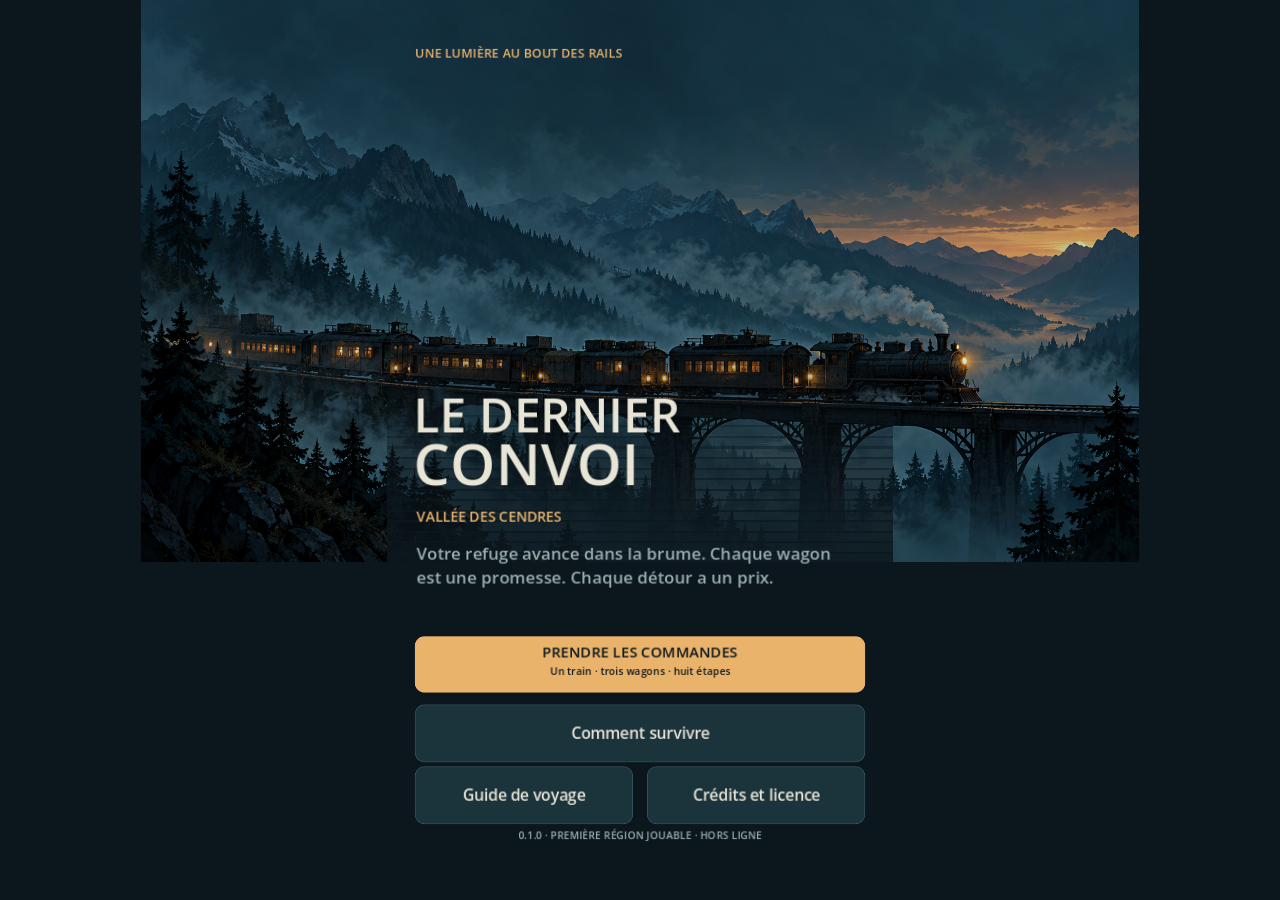
==== docs/play/index.html @ 3945c70e "Ajouter docs/play — version 0.1 [skip ci]" ====
<!DOCTYPE html>
<html lang="en">
	<head>
		<meta charset="utf-8">
		<meta name="viewport" content="width=device-width, user-scalable=no, initial-scale=1.0">
		<title>Le Dernier Convoi</title>
		<style>
html, body, #canvas {
	margin: 0;
	padding: 0;
	border: 0;
}

body {
	color: white;
	background-color: black;
	overflow: hidden;
	touch-action: none;
}

#canvas {
	display: block;
}

#canvas:focus {
	outline: none;
}

#status, #status-splash, #status-progress {
	position: absolute;
	left: 0;
	right: 0;
}

#status, #status-splash {
	top: 0;
	bottom: 0;
}

#status {
	background-color: #242424;
	display: flex;
	flex-direction: column;
	justify-content: center;
	align-items: center;
	visibility: hidden;
}

#status-splash {
	max-height: 100%;
	max-width: 100%;
	margin: auto;
}

#status-splash.show-image--false {
	display: none;
}

#status-splash.fullsize--true {
	height: 100%;
	width: 100%;
	object-fit: contain;
}

#status-splash.use-filter--false {
	image-rendering: pixelated;
}

#status-progress, #status-notice {
	display: none;
}

#status-progress {
	bottom: 10%;
	width: 50%;
	margin: 0 auto;
}

#status-notice {
	background-color: #5b3943;
	border-radius: 0.5rem;
	border: 1px solid #9b3943;
	color: #e0e0e0;
	font-family: 'Noto Sans', 'Droid Sans', Arial, sans-serif;
	line-height: 1.3;
	margin: 0 2rem;
	overflow: hidden;
	padding: 1rem;
	text-align: center;
	z-index: 1;
}
		</style>
		<link id="-gd-engine-icon" rel="icon" type="image/png" href="index.icon.png" />
<link rel="apple-touch-icon" href="index.apple-touch-icon.png"/>

	</head>
	<body>
		<canvas id="canvas">
			Your browser does not support the canvas tag.
		</canvas>

		<noscript>
			Your browser does not support JavaScript.
		</noscript>

		<div id="status">
			<img id="status-splash" class="show-image--true fullsize--true use-filter--true" src="index.png" alt="">
			<progress id="status-progress"></progress>
			<div id="status-notice"></div>
		</div>

		<script src="convoi-wasm-loader.js"></script>
		<script src="index.js"></script>
		<script>
const GODOT_CONFIG = {"args":[],"canvasResizePolicy":2,"emscriptenPoolSize":8,"ensureCrossOriginIsolationHeaders":true,"executable":"index","experimentalVK":false,"fileSizes":{"index.pck":1873456,"index.wasm":39514754},"focusCanvas":true,"gdextensionLibs":[],"godotPoolSize":4};
const GODOT_THREADS_ENABLED = false;
const engine = new Engine(GODOT_CONFIG);

(function () {
	const statusOverlay = document.getElementById('status');
	const statusProgress = document.getElementById('status-progress');
	const statusNotice = document.getElementById('status-notice');

	let initializing = true;
	let statusMode = '';

	function setStatusMode(mode) {
		if (statusMode === mode || !initializing) {
			return;
		}
		if (mode === 'hidden') {
			statusOverlay.remove();
			initializing = false;
			return;
		}
		statusOverlay.style.visibility = 'visible';
		statusProgress.style.display = mode === 'progress' ? 'block' : 'none';
		statusNotice.style.display = mode === 'notice' ? 'block' : 'none';
		statusMode = mode;
	}

	function setStatusNotice(text) {
		while (statusNotice.lastChild) {
			statusNotice.removeChild(statusNotice.lastChild);
		}
		const lines = text.split('\n');
		lines.forEach((line) => {
			statusNotice.appendChild(document.createTextNode(line));
			statusNotice.appendChild(document.createElement('br'));
		});
	}

	function displayFailureNotice(err) {
		console.error(err);
		if (err instanceof Error) {
			setStatusNotice(err.message);
		} else if (typeof err === 'string') {
			setStatusNotice(err);
		} else {
			setStatusNotice('An unknown error occurred.');
		}
		setStatusMode('notice');
		initializing = false;
	}

	const missing = Engine.getMissingFeatures({
		threads: GODOT_THREADS_ENABLED,
	});

	if (missing.length !== 0) {
		if (GODOT_CONFIG['serviceWorker'] && GODOT_CONFIG['ensureCrossOriginIsolationHeaders'] && 'serviceWorker' in navigator) {
			let serviceWorkerRegistrationPromise;
			try {
				serviceWorkerRegistrationPromise = navigator.serviceWorker.getRegistration();
			} catch (err) {
				serviceWorkerRegistrationPromise = Promise.reject(new Error('Service worker registration failed.'));
			}
			// There's a chance that installing the service worker would fix the issue
			Promise.race([
				serviceWorkerRegistrationPromise.then((registration) => {
					if (registration != null) {
						return Promise.reject(new Error('Service worker already exists.'));
					}
					return registration;
				}).then(() => engine.installServiceWorker()),
				// For some reason, `getRegistration()` can stall
				new Promise((resolve) => {
					setTimeout(() => resolve(), 2000);
				}),
			]).then(() => {
				// Reload if there was no error.
				window.location.reload();
			}).catch((err) => {
				console.error('Error while registering service worker:', err);
			});
		} else {
			// Display the message as usual
			const missingMsg = 'Error\nThe following features required to run Godot projects on the Web are missing:\n';
			displayFailureNotice(missingMsg + missing.join('\n'));
		}
	} else {
		setStatusMode('progress');
		engine.startGame({
			'onProgress': function (current, total) {
				if (current > 0 && total > 0) {
					statusProgress.value = current;
					statusProgress.max = total;
				} else {
					statusProgress.removeAttribute('value');
					statusProgress.removeAttribute('max');
				}
			},
		}).then(() => {
			setStatusMode('hidden');
		}, displayFailureNotice);
	}
}());
		</script>
	</body>
</html>
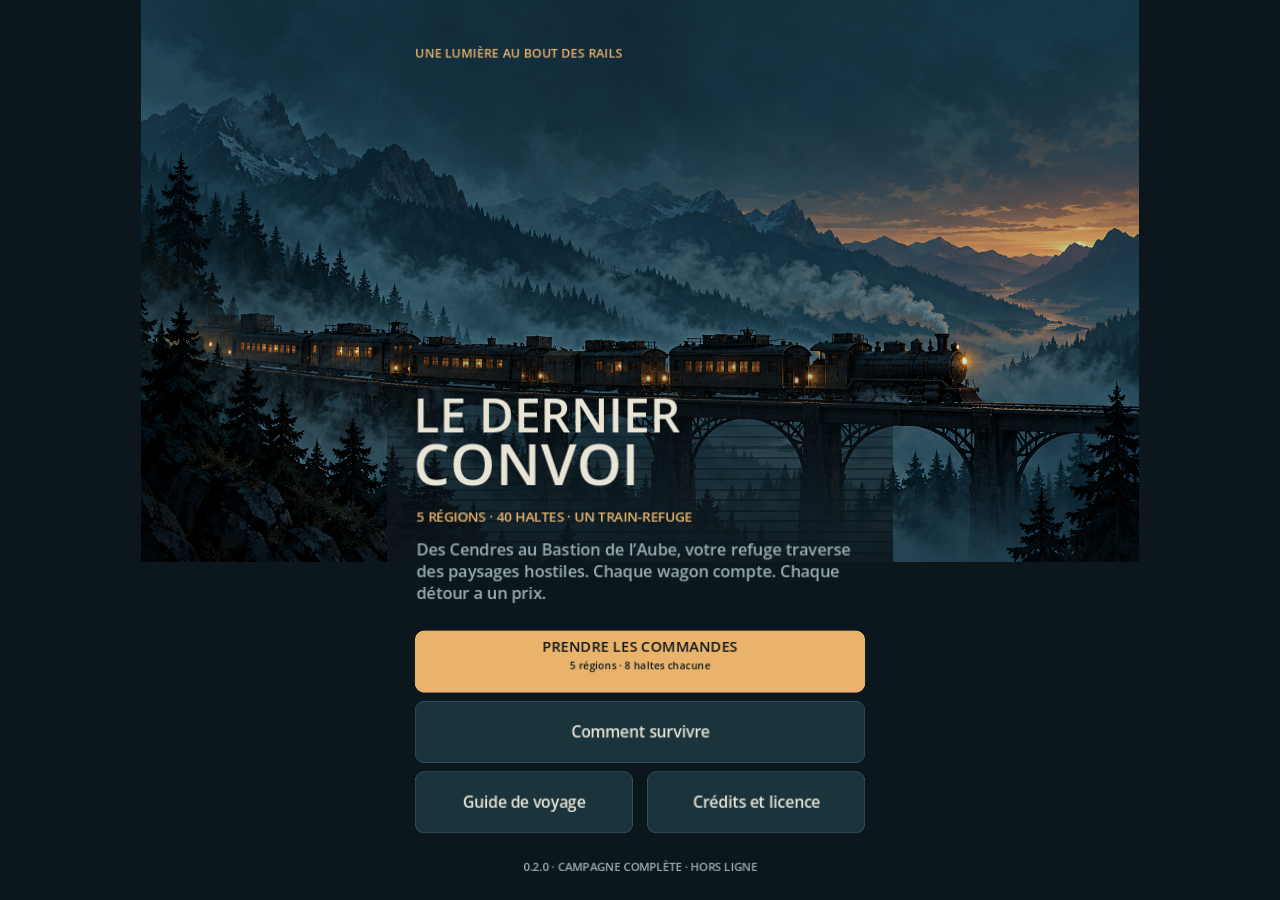
==== commit 10cab57d: "Publier le pack Godot des cinq régions [skip ci]" ====
--- a/docs/play/index.html
+++ b/docs/play/index.html
@@ -112,7 +112,7 @@
 		<script src="convoi-wasm-loader.js"></script>
 		<script src="index.js"></script>
 		<script>
-const GODOT_CONFIG = {"args":[],"canvasResizePolicy":2,"emscriptenPoolSize":8,"ensureCrossOriginIsolationHeaders":true,"executable":"index","experimentalVK":false,"fileSizes":{"index.pck":1873456,"index.wasm":39514754},"focusCanvas":true,"gdextensionLibs":[],"godotPoolSize":4};
+const GODOT_CONFIG = {"args":[],"canvasResizePolicy":2,"emscriptenPoolSize":8,"ensureCrossOriginIsolationHeaders":true,"executable":"index","experimentalVK":false,"fileSizes":{"index.pck":1929472,"index.wasm":39514754,"index.ce85ec48c058.pck":1929472},"focusCanvas":true,"gdextensionLibs":[],"godotPoolSize":4,"mainPack":"index.ce85ec48c058.pck"};
 const GODOT_THREADS_ENABLED = false;
 const engine = new Engine(GODOT_CONFIG);
 
